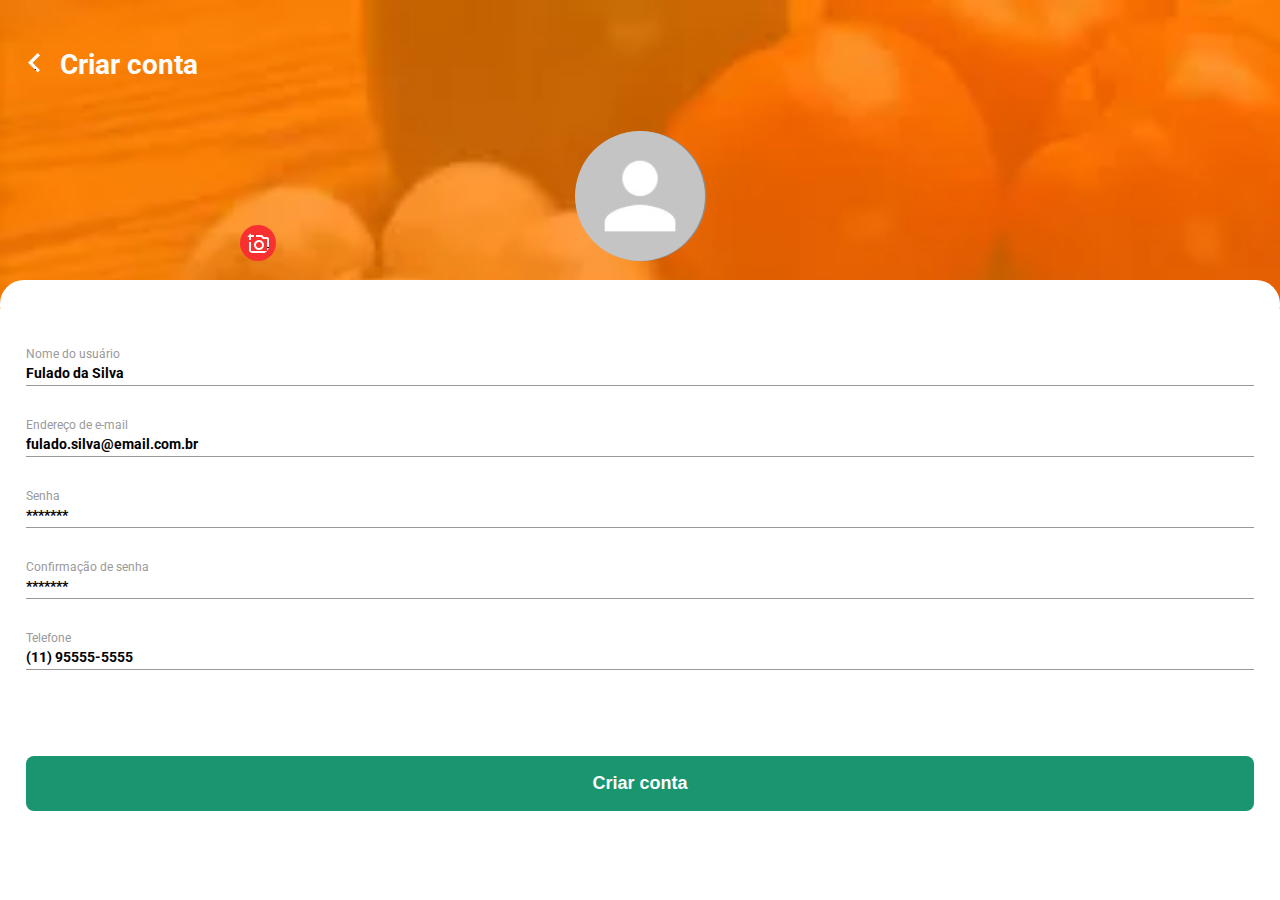
==== pages/conta.html @ 2af3afbd "Tonny Pizzaria" ====
<!DOCTYPE html>
<html lang="pt-br">
<head>
    <meta charset="UTF-8">
    <meta name="viewport" content="width=device-width, initial-scale=1.0">
    <link rel="stylesheet" href="../css/reset.css">
    <link rel="stylesheet" href="../css/root.css">
    <link rel="stylesheet" href="../css/conta.css">
    <link rel="stylesheet" href="../css/botao.css">
    <link rel="icon" href="../img/Icon.svg">
    <link rel="preconnect" href="https://fonts.googleapis.com">
    <link rel="preconnect" href="https://fonts.gstatic.com" crossorigin>
    <link href="https://fonts.googleapis.com/css2?family=Roboto:wght@100;300;400;700;900&display=swap" rel="stylesheet">
    <title>Criar Conta</title>
</head>
<body>
    <header>
        <section class="return">
            <a href="./home.html"><img src="../img/Conta/return.png.webp" alt="Botao de voltar"></a>
            <h1>Criar conta</h1>
        </section>
        <section class="profile">
            <img class="icon" src="../img/Conta/Person.png.webp" alt="Foto de perfil">
            <img class="addIcon" src="../img/Conta/addPhoto.webp" alt="Botao para adicionar foto">
        </section>
    </header>
    <main>
        <section>
            <section class="white"></section>
            <div>
                <p>Nome do usuário</p>
                <h2>Fulado da Silva</h2>
            </div>

            <div>
                <p>Endereço de e-mail</p>
                <h2>fulado.silva@email.com.br</h2>
            </div>

            <div>
                <p>Senha</p>
                <h2>*******</h2>
            </div>

            <div>
                <p>Confirmação de senha</p>
                <h2>*******</h2>
            </div>

            <div>
                <p>Telefone</p>
                <h2>(11) 95555-5555</h2>
            </div>
        </section>
        <a href="./login.html"><button class="botaoConta">Criar conta</button></a>
    </main>
</body>
---- css/root.css ----
:root{

    --cor-principal: rgba(242,119,6,1);
    --cor-texto: rgb(252, 252, 252);
    --cor-iconHome: #F93030;
    --cor-iconHomeHover: #F01212;
    --cor-button: #199570;

}
---- css/conta.css ----
body{
    font-family: 'Roboto', sans-serif;
}

header{
    background-image: url(../img/Conta/background.webp);
    background-size: 120%;
    padding: 48px 28px;
    color: var(--cor-texto);
    font-size: 14px;
}

header .return{
    display: flex;
    align-items: center;
    justify-content: space-between;
    width: 170px;
}
header .return img{
    cursor: pointer;
}

header .profile{
    height: 180px;
    display: flex;
    align-items: end;
    justify-content: center;
    
}
header .profile .icon{
    height: 130px;
    background-color: #C4C4C4;
    padding: 12px;
    border-radius: 50%;
    box-shadow: 0.1em 0.01em #8f8f8f;
}
header .profile .addIcon{
    position: absolute;
    background-color: var(--cor-iconHome);
    padding: 6px;
    border-radius: 50%;
    left: 240px;
    transition: .2s;
}
.addIcon:hover{
    transform: scale(.9);
}


main{
    background-color: white;
    width: 100vw;
    border-radius: 32px;
    display: flex;
    flex-direction: column;
    justify-content: space-between;
    padding: 38px 26px;
    gap: 86px;
}
main section{
    display: flex;
    flex-direction: column;
    gap: 32px;
}
main div{
    display: flex;
    flex-direction: column;
    gap: 4px;
    padding-bottom: 4px;
    border-bottom: 1.6px solid #999999;
}
main p{
    font-size: 12px;
    color: #999999;
}
main h2{
    font-size: 14px;
}

.white{
    position: absolute;
    background-color: white;
    height: 50px;
    width: 100vw;
    border-radius: 24px;
    top: 280px;
    left: 0px;
}
---- css/botao.css ----
.botao{
    width: 300px;
    height: 55px;
    background-color: white;
    border: 0;
    border-radius: 8px;
    color: var(--cor-principal);
    font-size: 20px;
    font-weight: 600;
    transition: .3s;
    cursor: pointer;
}
.botao:hover{
    transform: scale(.95);
    background-color: rgb(255, 255, 255, .0);
    border: 2px solid white;
    color: white;
}

.botaoConta{
    width: 100%;
    height: 55px;
    border: 0;
    border-radius: 8px;
    background-color: var(--cor-button);
    color: var(--cor-texto);
    font-size: 18px;
    font-weight: 600;
    transition: .3s;
    cursor: pointer;
}

.botaoConta:hover{
    transform: scale(.95);
    background-color: rgb(255, 255, 255, .0);
    border: 2px solid var(--cor-button);
    color: var(--cor-button);
}
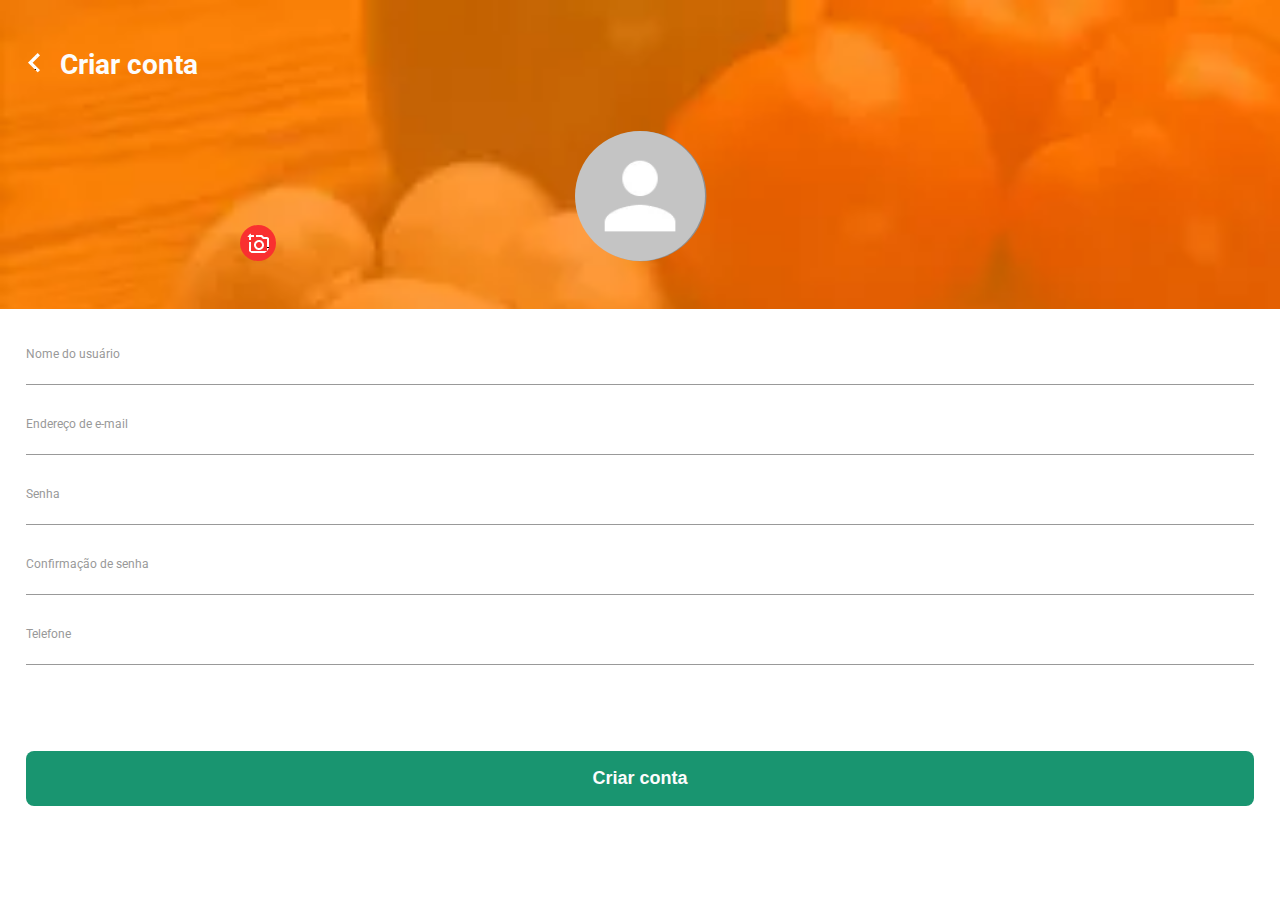
==== commit 7c83261d: "Tonny Pizzaria" ====
--- a/pages/conta.html
+++ b/pages/conta.html
@@ -29,27 +29,27 @@
             <section class="white"></section>
             <div>
                 <p>Nome do usuário</p>
-                <h2>Fulado da Silva</h2>
+                <input type="text">
             </div>
 
             <div>
                 <p>Endereço de e-mail</p>
-                <h2>fulado.silva@email.com.br</h2>
+                <input type="email">
             </div>
 
             <div>
                 <p>Senha</p>
-                <h2>*******</h2>
+               <input type="password">
             </div>
 
             <div>
                 <p>Confirmação de senha</p>
-                <h2>*******</h2>
+                <input type="password">
             </div>
 
             <div>
                 <p>Telefone</p>
-                <h2>(11) 95555-5555</h2>
+                <input type="number">
             </div>
         </section>
         <a href="./login.html"><button class="botaoConta">Criar conta</button></a>
--- a/css/conta.css
+++ b/css/conta.css
@@ -9,7 +9,9 @@
     color: var(--cor-texto);
     font-size: 14px;
 }
-
+header section{
+    z-index: 10000;
+}
 header .return{
     display: flex;
     align-items: center;
@@ -85,4 +87,5 @@
     border-radius: 24px;
     top: 280px;
     left: 0px;
+    z-index: -11111;
 }
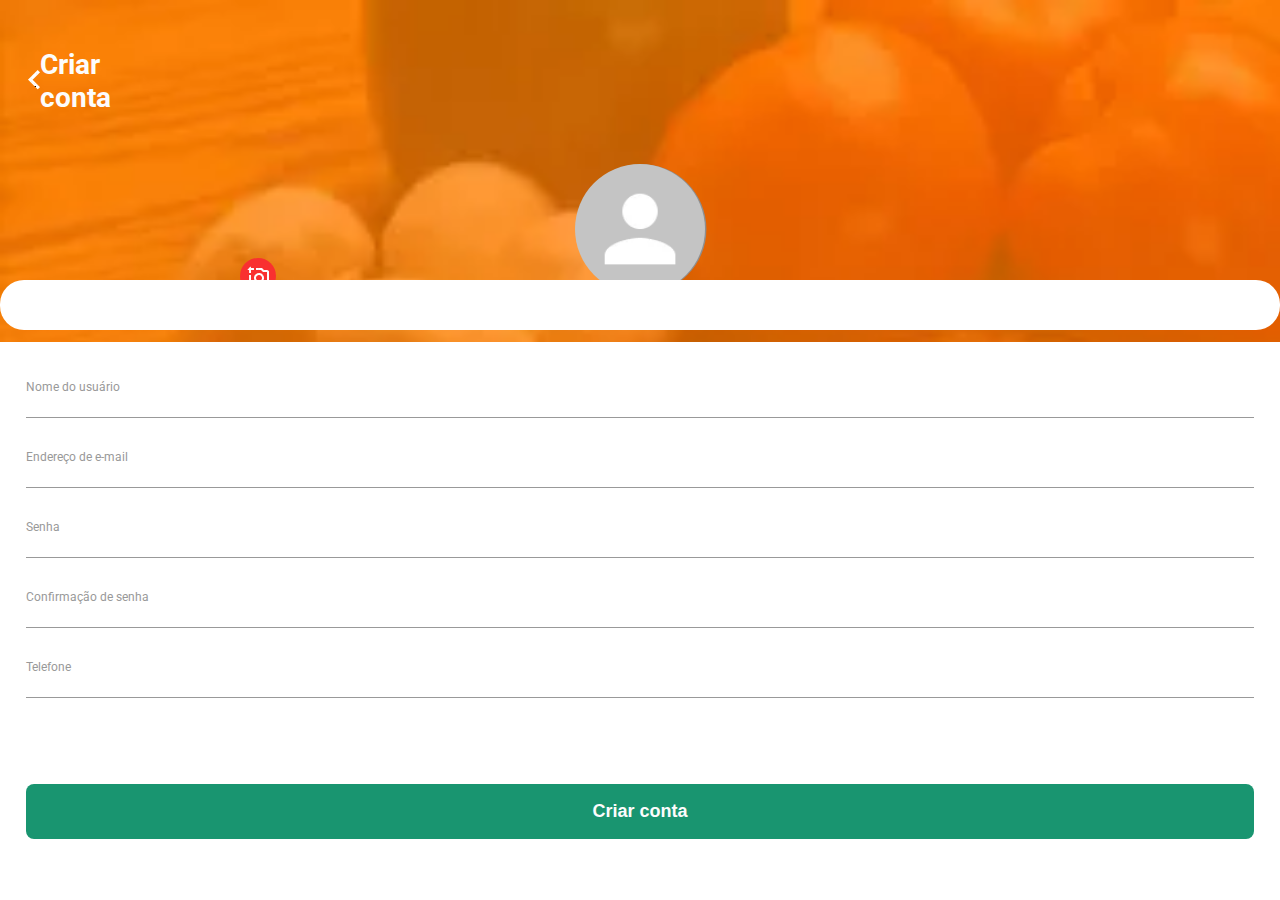
==== commit 554f037b: "Tonny Pizza" ====
--- a/pages/conta.html
+++ b/pages/conta.html
@@ -39,7 +39,7 @@
 
             <div>
                 <p>Senha</p>
-               <input type="password">
+                <input type="password">
             </div>
 
             <div>
--- a/css/conta.css
+++ b/css/conta.css
@@ -9,14 +9,12 @@
     color: var(--cor-texto);
     font-size: 14px;
 }
-header section{
-    z-index: 10000;
-}
+
 header .return{
     display: flex;
     align-items: center;
     justify-content: space-between;
-    width: 170px;
+    width: 140px;
 }
 header .return img{
     cursor: pointer;
@@ -87,5 +85,4 @@
     border-radius: 24px;
     top: 280px;
     left: 0px;
-    z-index: -11111;
 }
--- a/css/botao.css
+++ b/css/botao.css
@@ -10,13 +10,6 @@
     transition: .3s;
     cursor: pointer;
 }
-.botao:hover{
-    transform: scale(.95);
-    background-color: rgb(255, 255, 255, .0);
-    border: 2px solid white;
-    color: white;
-}
-
 .botaoConta{
     width: 100%;
     height: 55px;
@@ -29,10 +22,34 @@
     transition: .3s;
     cursor: pointer;
 }
-
+.botaoPerfil{
+    width: 298px;
+    height: 55px;
+    border: 0;
+    border-radius: 8px;
+    background-color: var(--cor-iconHome);
+    color: var(--cor-texto);
+    font-size: 18px;
+    font-weight: 600;
+    transition: .3s;
+    cursor: pointer;
+}
 .botaoConta:hover{
     transform: scale(.95);
     background-color: rgb(255, 255, 255, .0);
     border: 2px solid var(--cor-button);
     color: var(--cor-button);
-}+}
+.botao:hover{
+    transform: scale(.95);
+    background-color: rgb(255, 255, 255, .0);
+    border: 2px solid white;
+    color: white;
+}
+.botaoPerfil:hover{
+    transform: scale(.95);
+    background-color: rgb(255, 255, 255, .0);
+    border: 2px solid var(--cor-iconHomeHover);
+    color: var(--cor-iconHome); 
+}
+
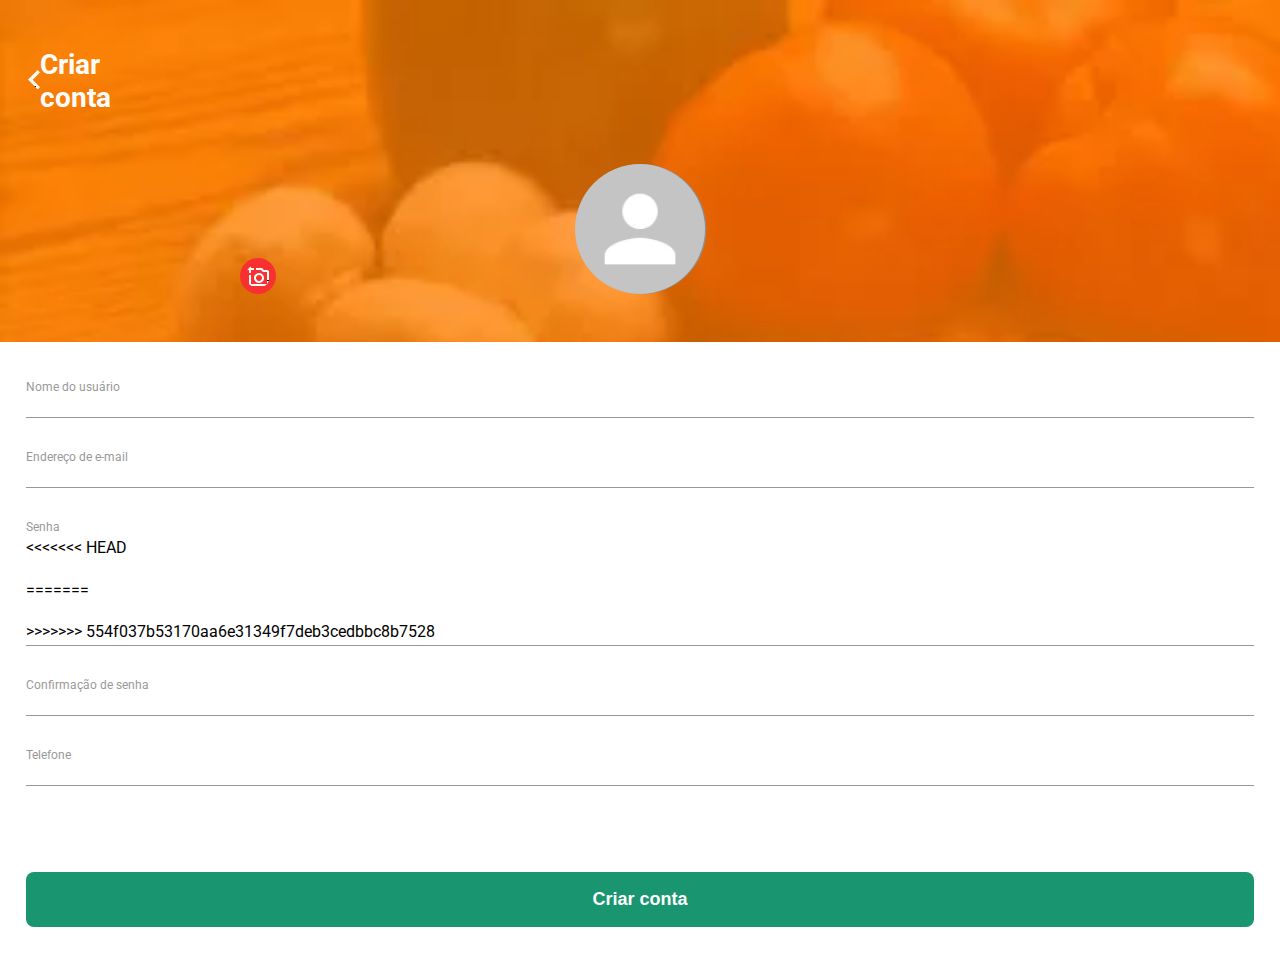
==== commit c07fe412: "Tonny Pizzaria" ====
--- a/pages/conta.html
+++ b/pages/conta.html
@@ -39,7 +39,11 @@
 
             <div>
                 <p>Senha</p>
+<<<<<<< HEAD
+               <input type="password">
+=======
                 <input type="password">
+>>>>>>> 554f037b53170aa6e31349f7deb3cedbbc8b7528
             </div>
 
             <div>
--- a/css/conta.css
+++ b/css/conta.css
@@ -9,7 +9,9 @@
     color: var(--cor-texto);
     font-size: 14px;
 }
-
+header section{
+    z-index: 10000;
+}
 header .return{
     display: flex;
     align-items: center;
@@ -85,4 +87,5 @@
     border-radius: 24px;
     top: 280px;
     left: 0px;
+    z-index: -11111;
 }
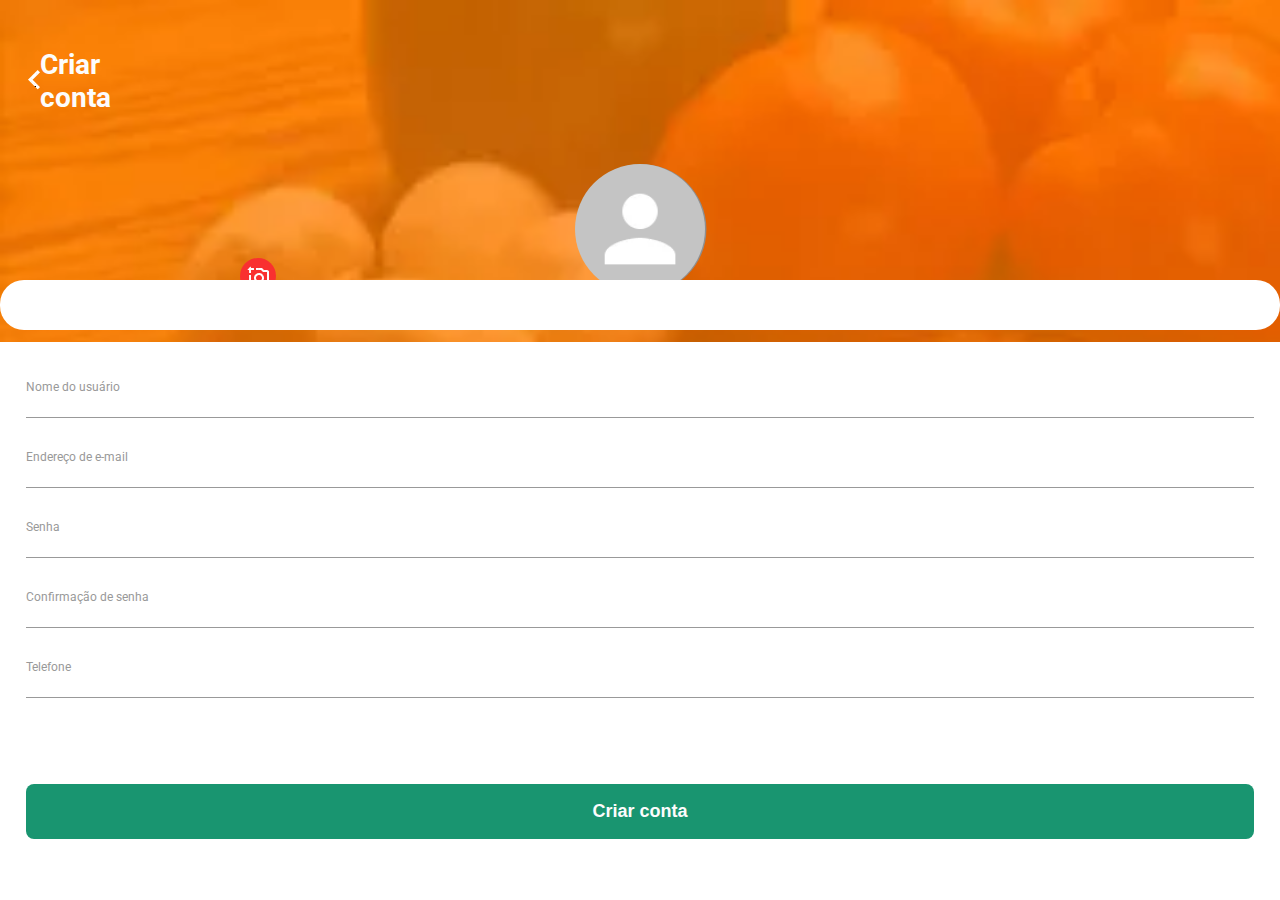
==== commit a033bd68: "Tonny Pizzaria - faltando desktop" ====
--- a/pages/conta.html
+++ b/pages/conta.html
@@ -39,11 +39,7 @@
 
             <div>
                 <p>Senha</p>
-<<<<<<< HEAD
-               <input type="password">
-=======
                 <input type="password">
->>>>>>> 554f037b53170aa6e31349f7deb3cedbbc8b7528
             </div>
 
             <div>
--- a/css/conta.css
+++ b/css/conta.css
@@ -87,5 +87,4 @@
     border-radius: 24px;
     top: 280px;
     left: 0px;
-    z-index: -11111;
 }
